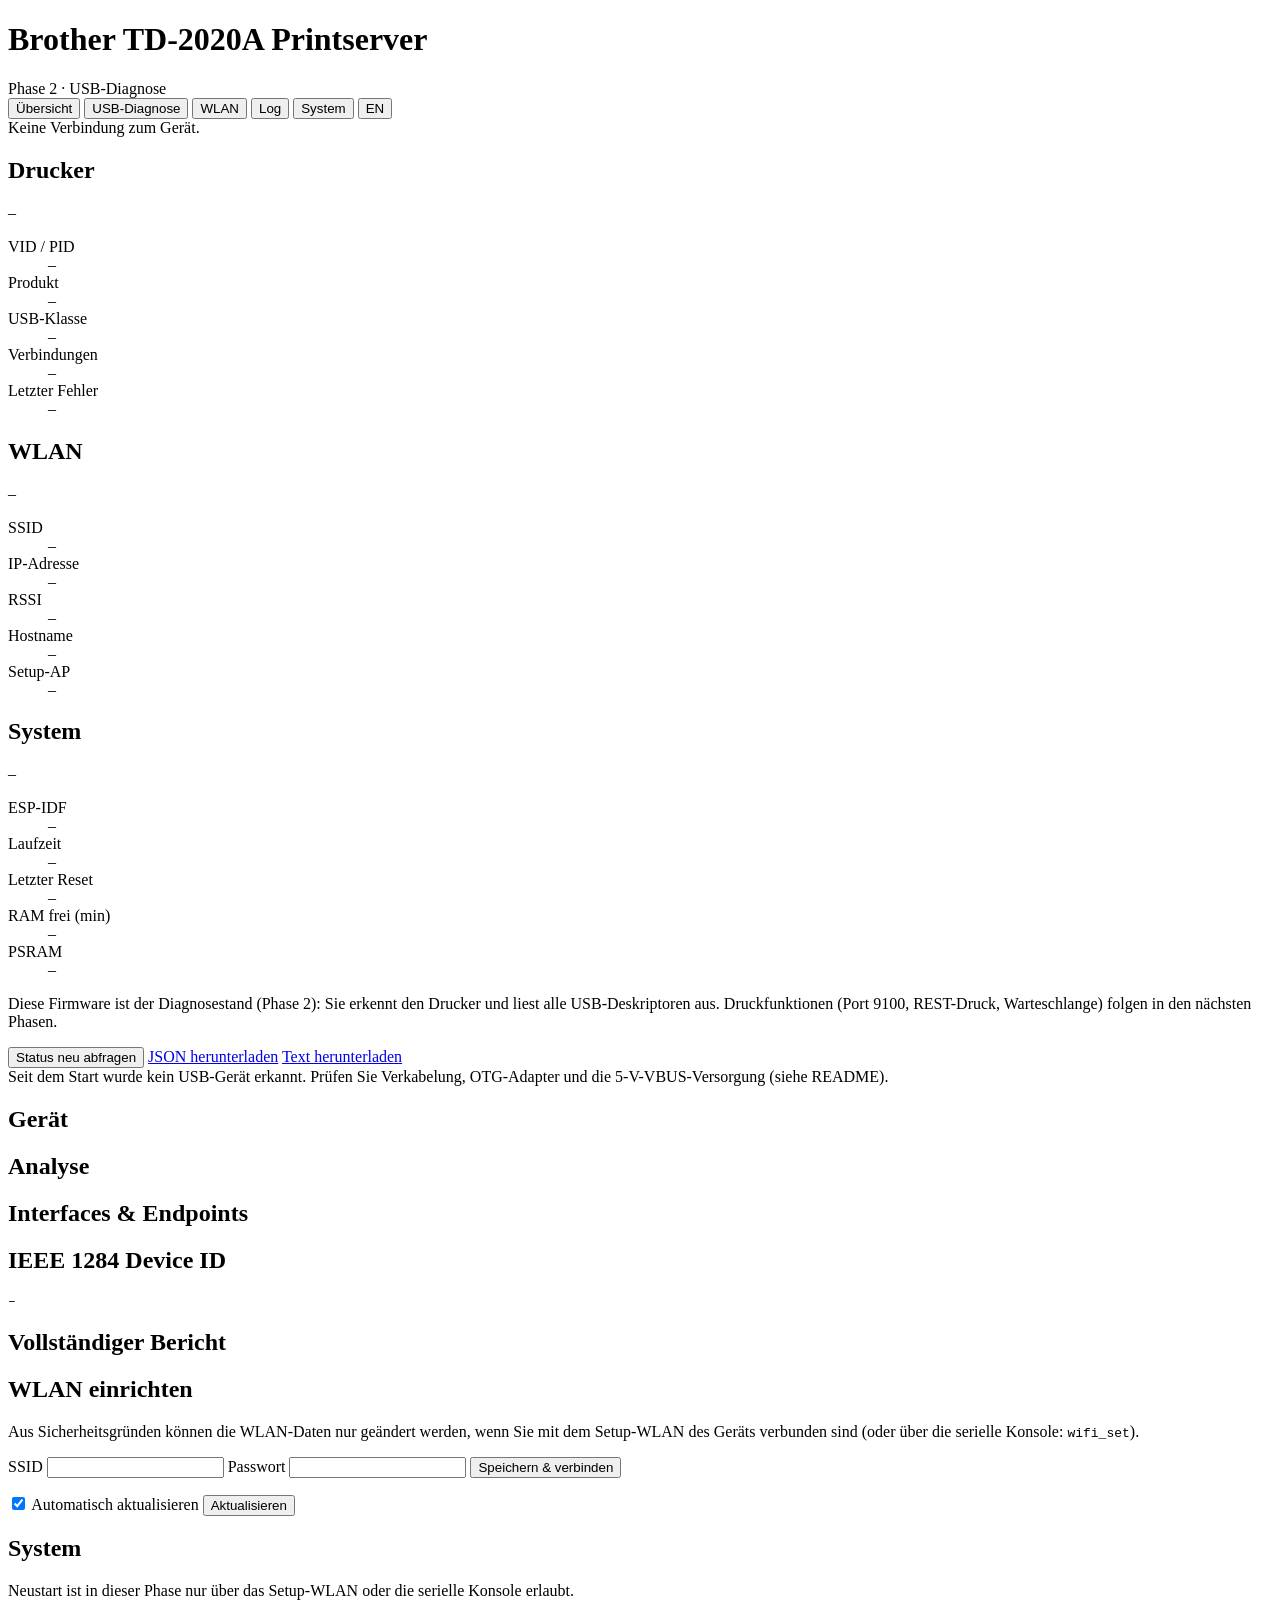
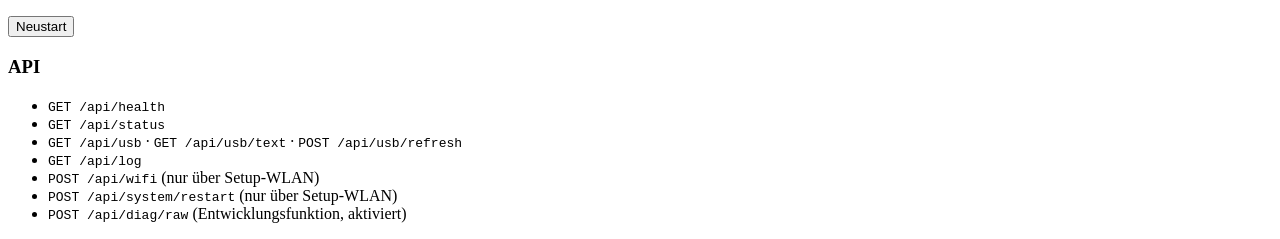
==== web/index.html @ b8707084 "Phase 1+2: USB diagnostic firmware for Brother TD-2020A on ESP32-S3 ESP-IDF project (v5.5.x, also bu" ====
<!doctype html>
<html lang="de">
<head>
<meta charset="utf-8">
<meta name="viewport" content="width=device-width, initial-scale=1">
<title>Brother Print Server – Diagnose</title>
<link rel="stylesheet" href="/style.css">
</head>
<body>
<header>
  <div class="brand">
    <h1 data-i18n="title">Brother TD-2020A Printserver</h1>
    <span class="badge" data-i18n="phase">Phase 2 · USB-Diagnose</span>
  </div>
  <nav>
    <button class="tab active" data-tab="dash" data-i18n="tab_dash">Übersicht</button>
    <button class="tab" data-tab="usb" data-i18n="tab_usb">USB-Diagnose</button>
    <button class="tab" data-tab="wifi" data-i18n="tab_wifi">WLAN</button>
    <button class="tab" data-tab="log" data-i18n="tab_log">Log</button>
    <button class="tab" data-tab="sys" data-i18n="tab_sys">System</button>
    <button id="lang" class="lang" title="Sprache / Language">EN</button>
  </nav>
</header>

<main>
  <div id="conn-err" class="alert hidden" data-i18n="conn_err">Keine Verbindung zum Gerät.</div>

  <!-- Dashboard -->
  <section id="tab-dash" class="panel">
    <div class="grid">
      <div class="card">
        <h2 data-i18n="printer">Drucker</h2>
        <div class="big" id="d-printer">–</div>
        <dl>
          <dt>VID / PID</dt><dd id="d-vidpid">–</dd>
          <dt data-i18n="product">Produkt</dt><dd id="d-product">–</dd>
          <dt data-i18n="usb_class">USB-Klasse</dt><dd id="d-class">–</dd>
          <dt data-i18n="connects">Verbindungen</dt><dd id="d-connects">–</dd>
          <dt data-i18n="last_error">Letzter Fehler</dt><dd id="d-lasterr">–</dd>
        </dl>
      </div>
      <div class="card">
        <h2 data-i18n="wifi">WLAN</h2>
        <div class="big" id="d-wifi">–</div>
        <dl>
          <dt>SSID</dt><dd id="d-ssid">–</dd>
          <dt data-i18n="ip">IP-Adresse</dt><dd id="d-ip">–</dd>
          <dt>RSSI</dt><dd id="d-rssi">–</dd>
          <dt data-i18n="hostname">Hostname</dt><dd id="d-host">–</dd>
          <dt data-i18n="setup_ap">Setup-AP</dt><dd id="d-ap">–</dd>
        </dl>
      </div>
      <div class="card">
        <h2 data-i18n="system">System</h2>
        <div class="big" id="d-version">–</div>
        <dl>
          <dt>ESP-IDF</dt><dd id="d-idf">–</dd>
          <dt data-i18n="uptime">Laufzeit</dt><dd id="d-uptime">–</dd>
          <dt data-i18n="reset">Letzter Reset</dt><dd id="d-reset">–</dd>
          <dt data-i18n="ram">RAM frei (min)</dt><dd id="d-ram">–</dd>
          <dt>PSRAM</dt><dd id="d-psram">–</dd>
        </dl>
      </div>
    </div>
    <p class="hint" data-i18n="phase_hint">Diese Firmware ist der Diagnosestand (Phase 2): Sie erkennt den Drucker und liest
      alle USB-Deskriptoren aus. Druckfunktionen (Port 9100, REST-Druck, Warteschlange) folgen in den nächsten Phasen.</p>
  </section>

  <!-- USB -->
  <section id="tab-usb" class="panel hidden">
    <div class="toolbar">
      <button id="usb-refresh" data-i18n="usb_refresh">Status neu abfragen</button>
      <a class="button secondary" href="/api/usb" download="usb-report.json" data-i18n="dl_json">JSON herunterladen</a>
      <a class="button secondary" href="/api/usb/text" download="usb-report.txt" data-i18n="dl_text">Text herunterladen</a>
    </div>
    <div id="usb-none" class="alert hidden" data-i18n="usb_none">Seit dem Start wurde kein USB-Gerät erkannt.
      Prüfen Sie Verkabelung, OTG-Adapter und die 5-V-VBUS-Versorgung (siehe README).</div>
    <div id="usb-content" class="hidden">
      <div class="grid">
        <div class="card">
          <h2 data-i18n="device">Gerät</h2>
          <dl id="usb-device"></dl>
        </div>
        <div class="card">
          <h2 data-i18n="analysis">Analyse</h2>
          <dl id="usb-analysis"></dl>
        </div>
      </div>
      <div class="card">
        <h2 data-i18n="interfaces">Interfaces &amp; Endpoints</h2>
        <div id="usb-ifs"></div>
      </div>
      <div class="card">
        <h2>IEEE 1284 Device ID</h2>
        <pre id="usb-devid">–</pre>
        <dl id="usb-devid-fields"></dl>
      </div>
      <div class="card">
        <h2 data-i18n="full_report">Vollständiger Bericht</h2>
        <pre id="usb-text"></pre>
      </div>
    </div>
  </section>

  <!-- Wi-Fi -->
  <section id="tab-wifi" class="panel hidden">
    <div class="card narrow">
      <h2 data-i18n="wifi_setup">WLAN einrichten</h2>
      <p id="wifi-locked" class="alert hidden" data-i18n="wifi_locked">Aus Sicherheitsgründen können die WLAN-Daten nur geändert
        werden, wenn Sie mit dem Setup-WLAN des Geräts verbunden sind (oder über die serielle Konsole: <code>wifi_set</code>).</p>
      <form id="wifi-form">
        <label>SSID <input name="ssid" maxlength="32" required autocomplete="off"></label>
        <label><span data-i18n="password">Passwort</span>
          <input name="password" type="password" maxlength="64" autocomplete="new-password"></label>
        <button type="submit" data-i18n="save_connect">Speichern &amp; verbinden</button>
      </form>
      <p id="wifi-msg" class="hint"></p>
    </div>
  </section>

  <!-- Log -->
  <section id="tab-log" class="panel hidden">
    <div class="toolbar">
      <label class="inline"><input type="checkbox" id="log-auto" checked> <span data-i18n="auto_refresh">Automatisch aktualisieren</span></label>
      <button id="log-refresh" class="secondary" data-i18n="refresh">Aktualisieren</button>
    </div>
    <pre id="log" class="log"></pre>
  </section>

  <!-- System -->
  <section id="tab-sys" class="panel hidden">
    <div class="card narrow">
      <h2 data-i18n="system">System</h2>
      <p class="hint" data-i18n="restart_hint">Neustart ist in dieser Phase nur über das Setup-WLAN oder die serielle Konsole erlaubt.</p>
      <button id="restart" class="danger" data-i18n="restart">Neustart</button>
      <p id="sys-msg" class="hint"></p>
      <h3>API</h3>
      <ul class="api">
        <li><code>GET /api/health</code></li>
        <li><code>GET /api/status</code></li>
        <li><code>GET /api/usb</code> · <code>GET /api/usb/text</code> · <code>POST /api/usb/refresh</code></li>
        <li><code>GET /api/log</code></li>
        <li><code>POST /api/wifi</code> <span data-i18n="ap_only">(nur über Setup-WLAN)</span></li>
        <li><code>POST /api/system/restart</code> <span data-i18n="ap_only">(nur über Setup-WLAN)</span></li>
        <li id="api-raw" class="hidden"><code>POST /api/diag/raw</code> <span data-i18n="raw_hint">(Entwicklungsfunktion, aktiviert)</span></li>
      </ul>
    </div>
  </section>
</main>
<footer><span id="f-version"></span></footer>
<script src="/app.js"></script>
</body>
</html>
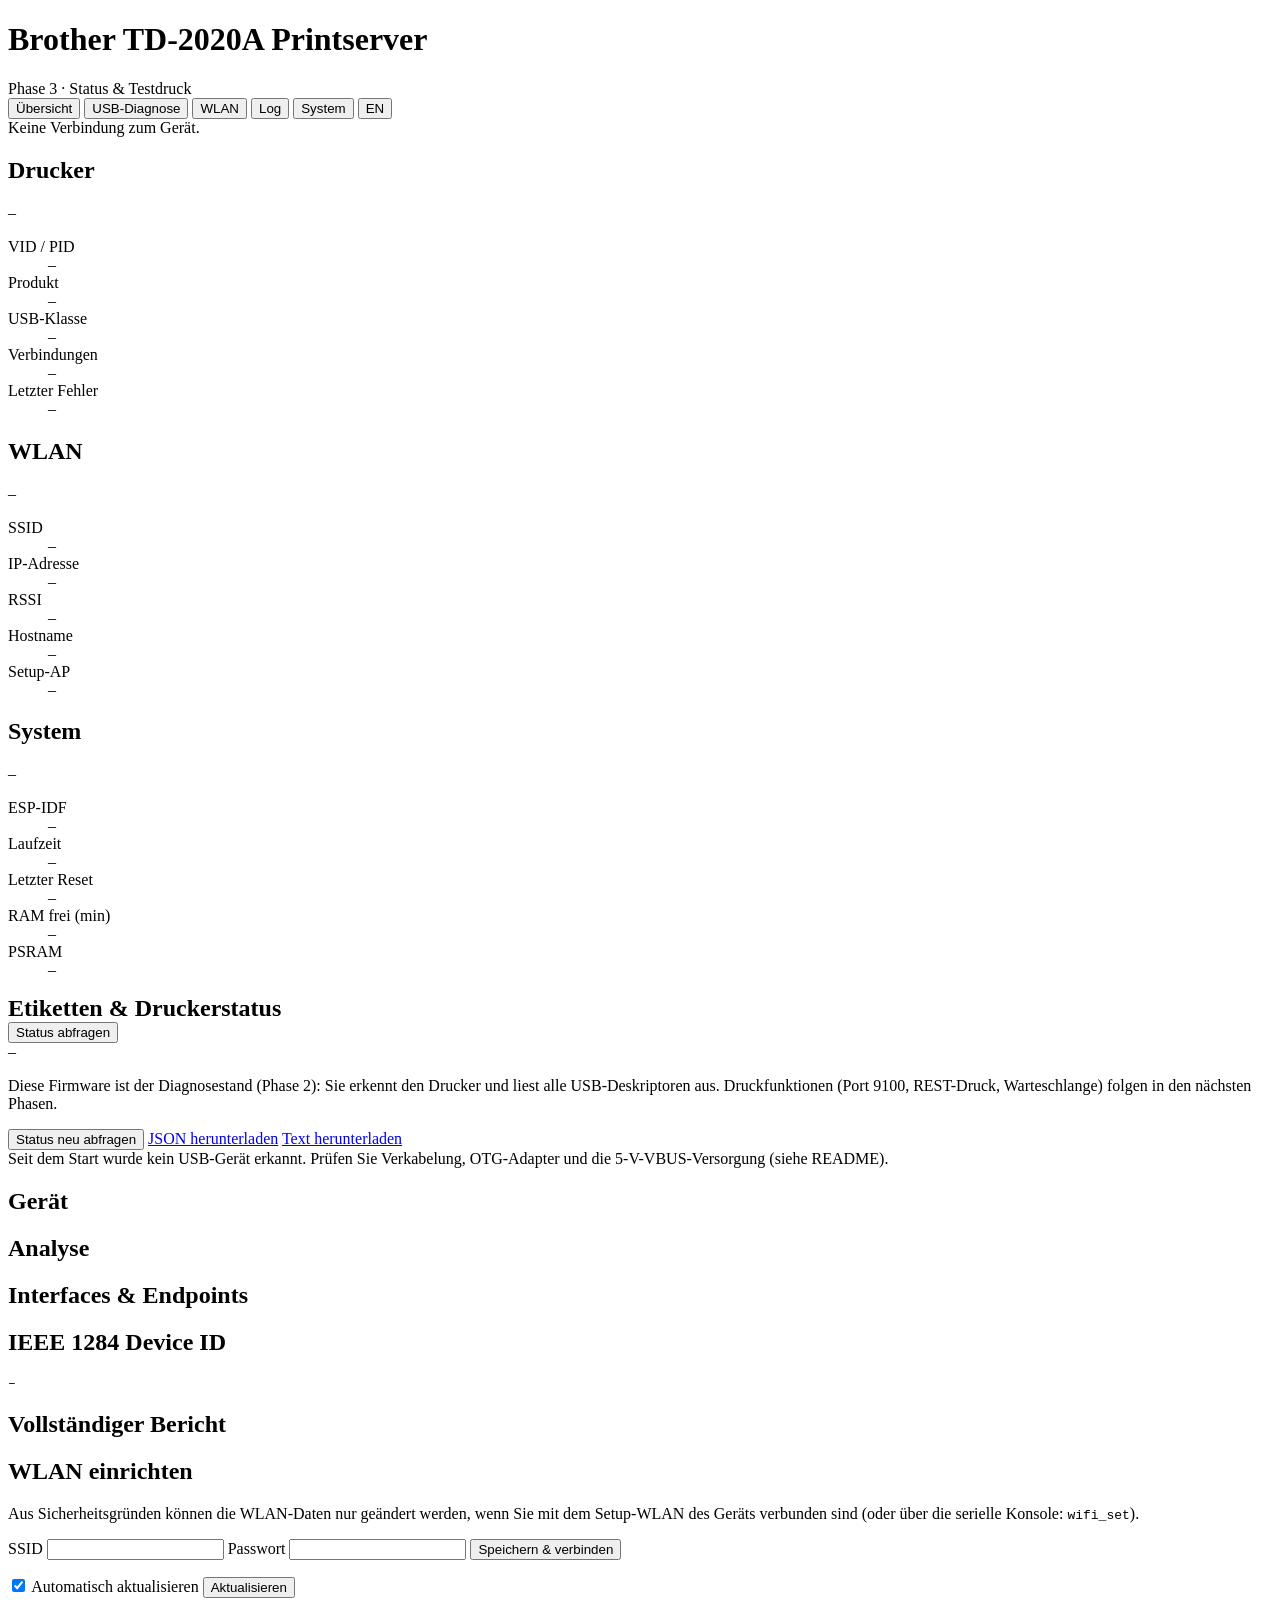
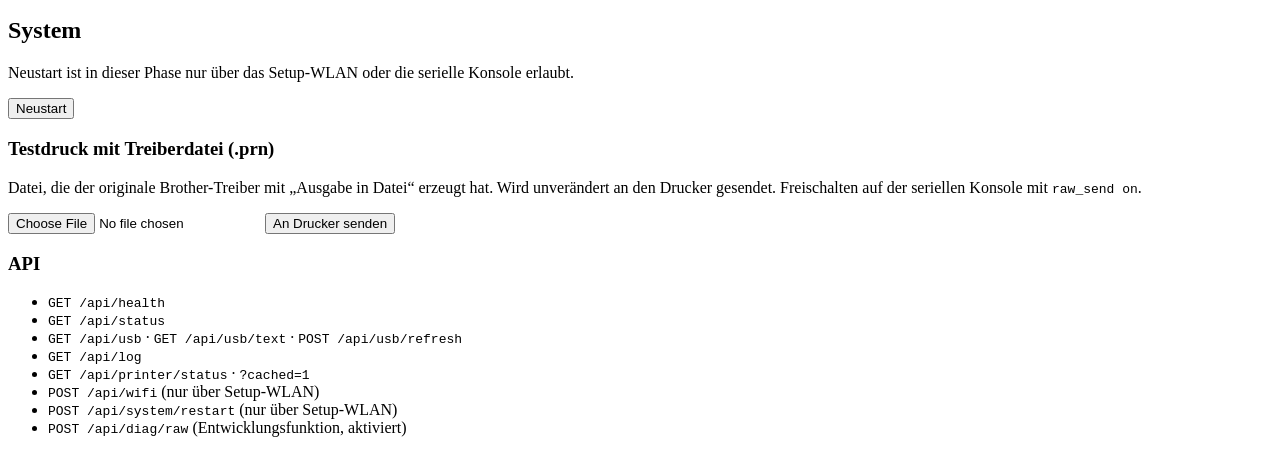
==== commit ef6d553e: "Phase 3: Brother status request, driver-file test print, safe USB recovery - brother_protocol compon" ====
--- a/web/index.html
+++ b/web/index.html
@@ -10,7 +10,7 @@
 <header>
   <div class="brand">
     <h1 data-i18n="title">Brother TD-2020A Printserver</h1>
-    <span class="badge" data-i18n="phase">Phase 2 · USB-Diagnose</span>
+    <span class="badge" data-i18n="phase">Phase 3 · Status &amp; Testdruck</span>
   </div>
   <nav>
     <button class="tab active" data-tab="dash" data-i18n="tab_dash">Übersicht</button>
@@ -61,6 +61,14 @@
           <dt>PSRAM</dt><dd id="d-psram">–</dd>
         </dl>
       </div>
+    </div>
+    <div class="card">
+      <div class="toolbar">
+        <h2 data-i18n="label_status" style="margin:0">Etiketten &amp; Druckerstatus</h2>
+        <button id="bq" class="secondary" data-i18n="query_status">Status abfragen</button>
+      </div>
+      <div class="big" id="b-state">–</div>
+      <dl id="b-details"></dl>
     </div>
     <p class="hint" data-i18n="phase_hint">Diese Firmware ist der Diagnosestand (Phase 2): Sie erkennt den Drucker und liest
       alle USB-Deskriptoren aus. Druckfunktionen (Port 9100, REST-Druck, Warteschlange) folgen in den nächsten Phasen.</p>
@@ -134,12 +142,24 @@
       <p class="hint" data-i18n="restart_hint">Neustart ist in dieser Phase nur über das Setup-WLAN oder die serielle Konsole erlaubt.</p>
       <button id="restart" class="danger" data-i18n="restart">Neustart</button>
       <p id="sys-msg" class="hint"></p>
+      <div id="raw-card" class="hidden">
+        <h3 data-i18n="raw_title">Testdruck mit Treiberdatei (.prn)</h3>
+        <p class="hint" data-i18n="raw_help">Datei, die der originale Brother-Treiber mit „Ausgabe in Datei“ erzeugt hat.
+          Wird unverändert an den Drucker gesendet. Freischalten auf der seriellen Konsole mit <code>raw_send on</code>.</p>
+        <p id="raw-state" class="hint"></p>
+        <form id="raw-form">
+          <input type="file" id="raw-file" required>
+          <button type="submit" data-i18n="raw_send">An Drucker senden</button>
+        </form>
+        <pre id="raw-result" class="hidden"></pre>
+      </div>
       <h3>API</h3>
       <ul class="api">
         <li><code>GET /api/health</code></li>
         <li><code>GET /api/status</code></li>
         <li><code>GET /api/usb</code> · <code>GET /api/usb/text</code> · <code>POST /api/usb/refresh</code></li>
         <li><code>GET /api/log</code></li>
+        <li><code>GET /api/printer/status</code> · <code>?cached=1</code></li>
         <li><code>POST /api/wifi</code> <span data-i18n="ap_only">(nur über Setup-WLAN)</span></li>
         <li><code>POST /api/system/restart</code> <span data-i18n="ap_only">(nur über Setup-WLAN)</span></li>
         <li id="api-raw" class="hidden"><code>POST /api/diag/raw</code> <span data-i18n="raw_hint">(Entwicklungsfunktion, aktiviert)</span></li>
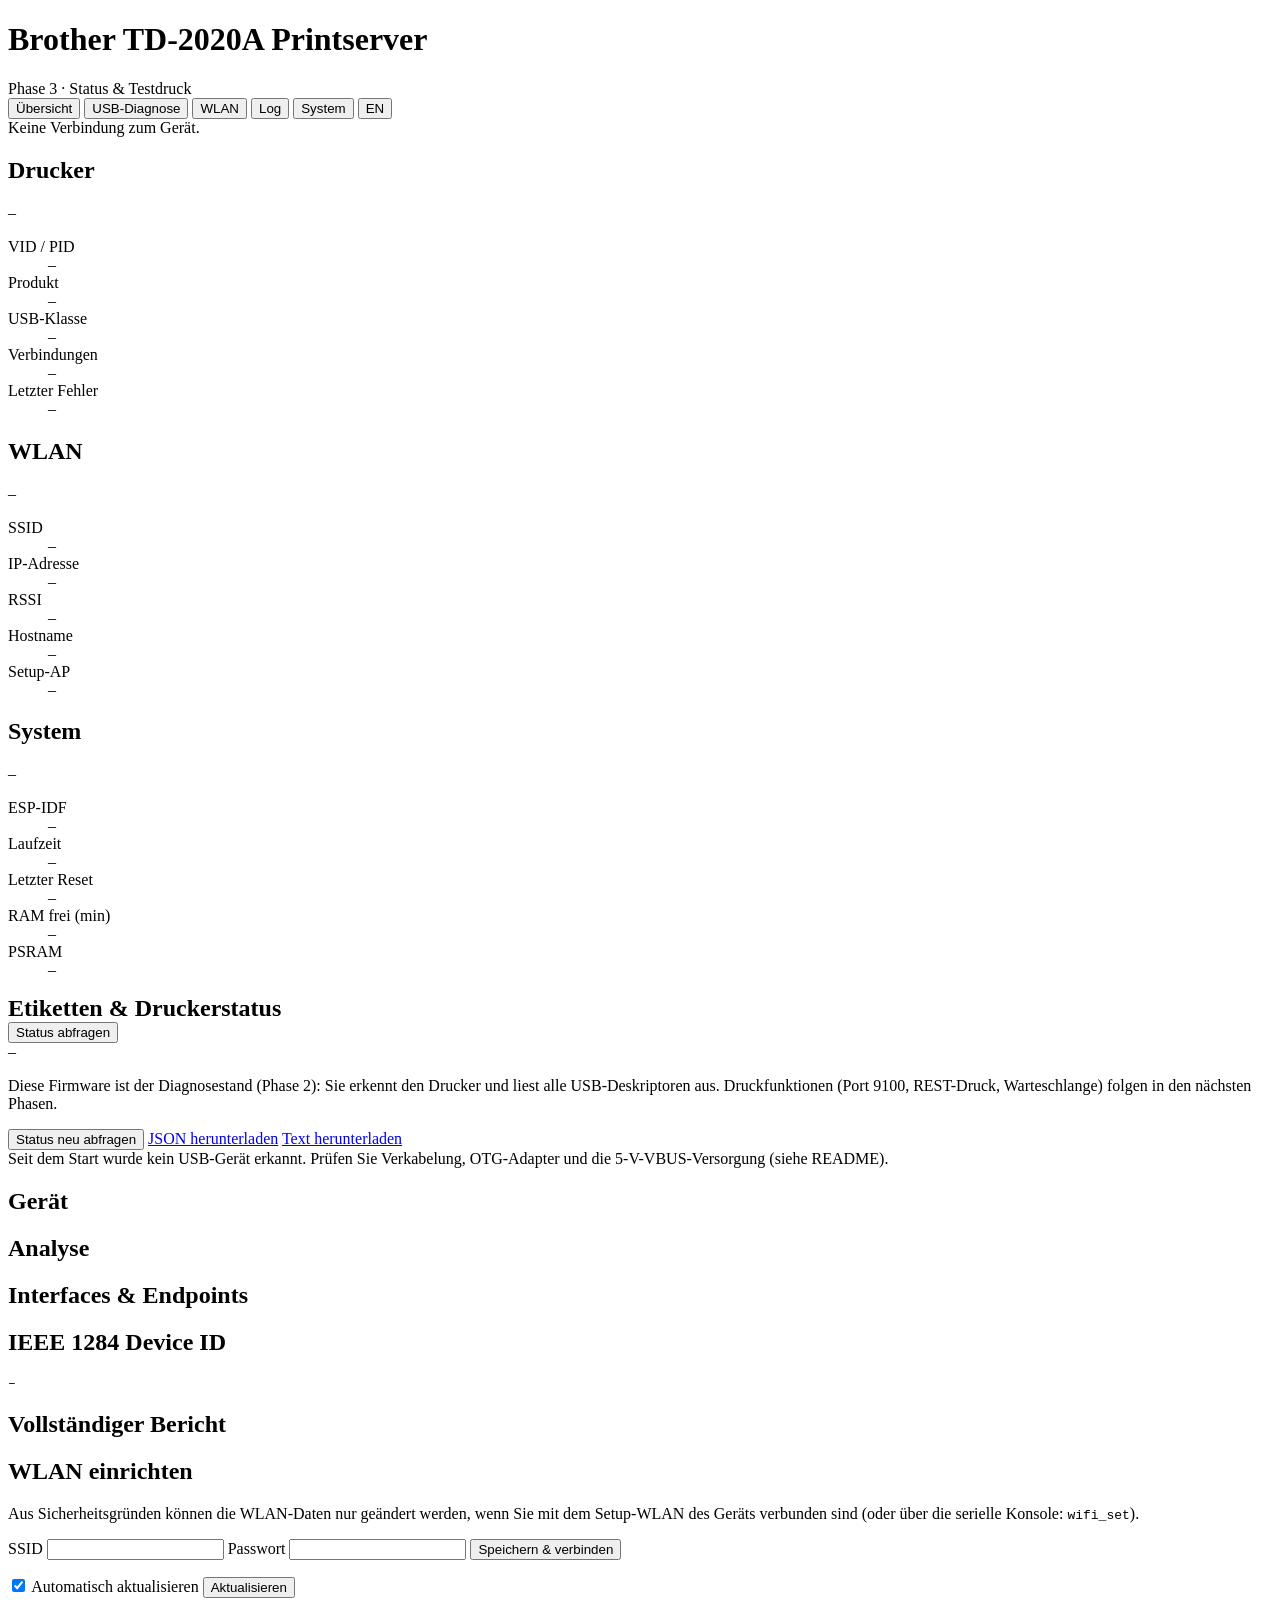
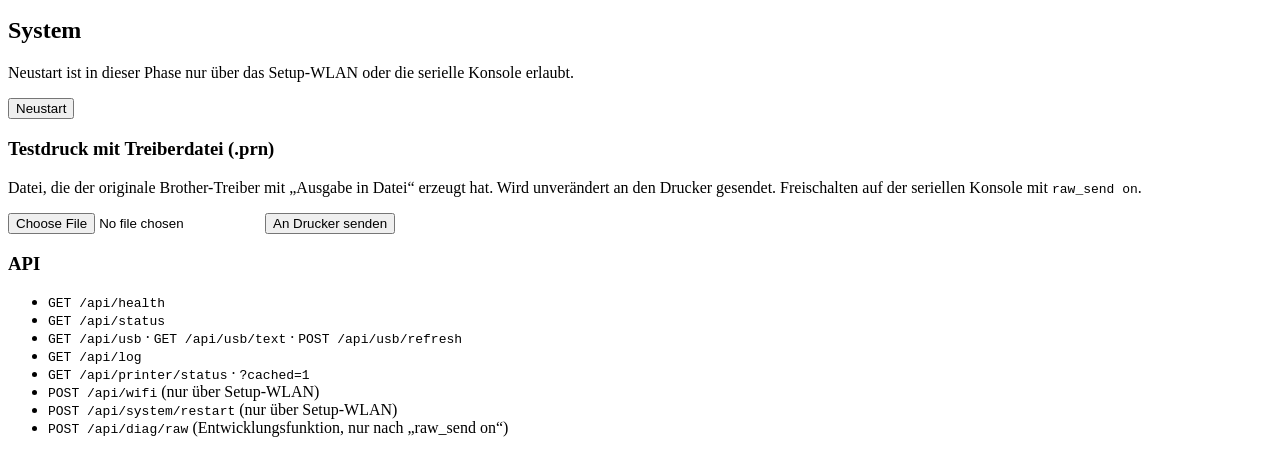
==== commit 16bc87fc: "web: API list no longer claims raw send is enabled while it is locked Co-Authored-By: Claude Opus 5." ====
--- a/web/index.html
+++ b/web/index.html
@@ -162,7 +162,7 @@
         <li><code>GET /api/printer/status</code> · <code>?cached=1</code></li>
         <li><code>POST /api/wifi</code> <span data-i18n="ap_only">(nur über Setup-WLAN)</span></li>
         <li><code>POST /api/system/restart</code> <span data-i18n="ap_only">(nur über Setup-WLAN)</span></li>
-        <li id="api-raw" class="hidden"><code>POST /api/diag/raw</code> <span data-i18n="raw_hint">(Entwicklungsfunktion, aktiviert)</span></li>
+        <li id="api-raw" class="hidden"><code>POST /api/diag/raw</code> <span data-i18n="raw_hint">(Entwicklungsfunktion, nur nach „raw_send on“)</span></li>
       </ul>
     </div>
   </section>
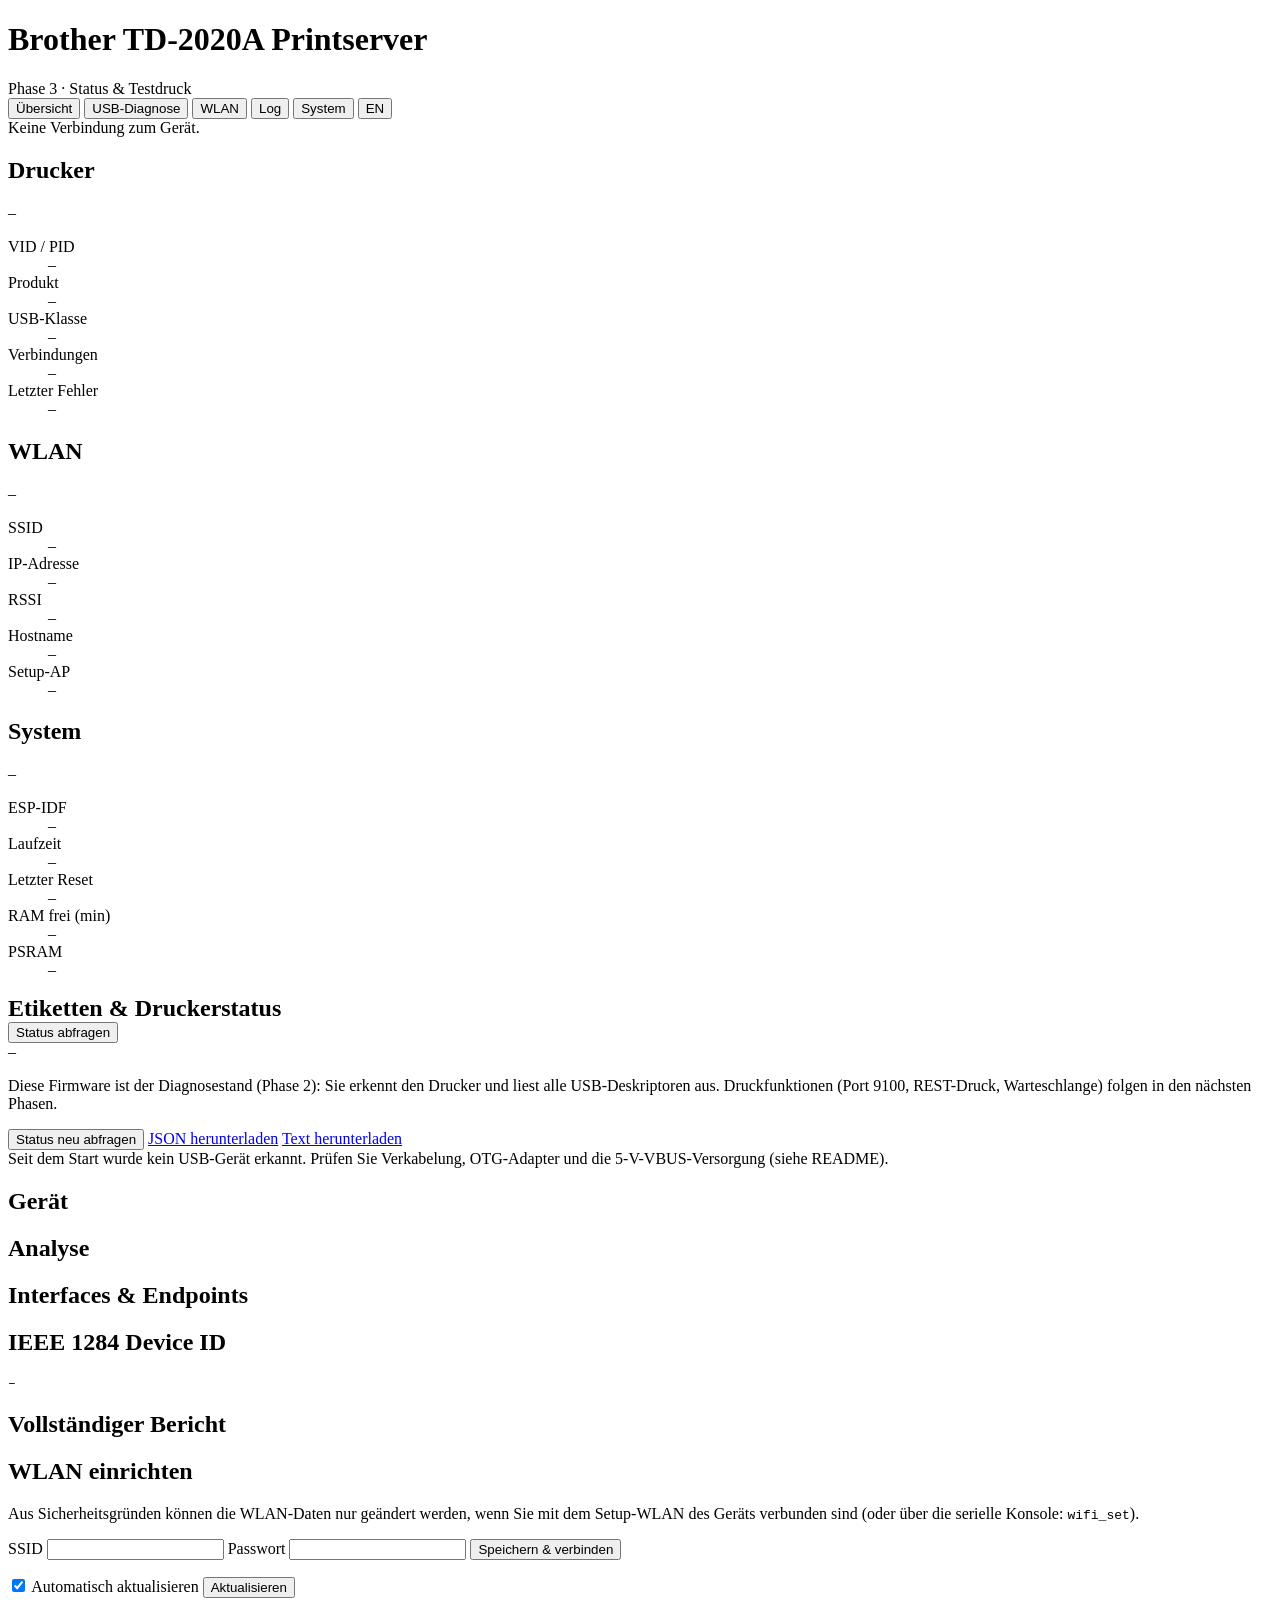
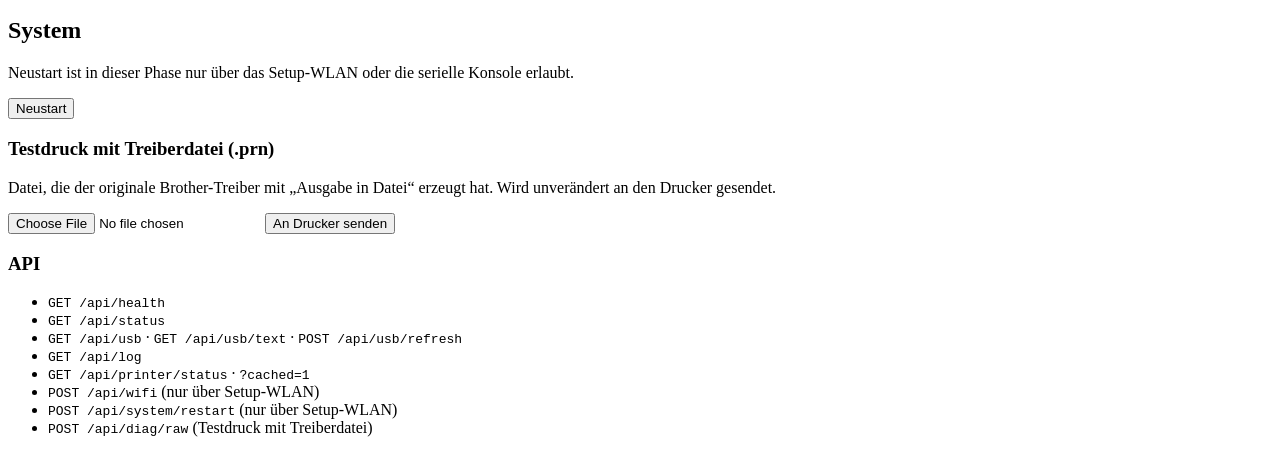
==== commit 38d4fbce: "Test print upload available without serial console (v0.3.1-dev) Requiring 'raw_send on' on the seria" ====
--- a/web/index.html
+++ b/web/index.html
@@ -145,7 +145,7 @@
       <div id="raw-card" class="hidden">
         <h3 data-i18n="raw_title">Testdruck mit Treiberdatei (.prn)</h3>
         <p class="hint" data-i18n="raw_help">Datei, die der originale Brother-Treiber mit „Ausgabe in Datei“ erzeugt hat.
-          Wird unverändert an den Drucker gesendet. Freischalten auf der seriellen Konsole mit <code>raw_send on</code>.</p>
+          Wird unverändert an den Drucker gesendet.</p>
         <p id="raw-state" class="hint"></p>
         <form id="raw-form">
           <input type="file" id="raw-file" required>
@@ -162,7 +162,7 @@
         <li><code>GET /api/printer/status</code> · <code>?cached=1</code></li>
         <li><code>POST /api/wifi</code> <span data-i18n="ap_only">(nur über Setup-WLAN)</span></li>
         <li><code>POST /api/system/restart</code> <span data-i18n="ap_only">(nur über Setup-WLAN)</span></li>
-        <li id="api-raw" class="hidden"><code>POST /api/diag/raw</code> <span data-i18n="raw_hint">(Entwicklungsfunktion, nur nach „raw_send on“)</span></li>
+        <li id="api-raw" class="hidden"><code>POST /api/diag/raw</code> <span data-i18n="raw_hint">(Testdruck mit Treiberdatei)</span></li>
       </ul>
     </div>
   </section>
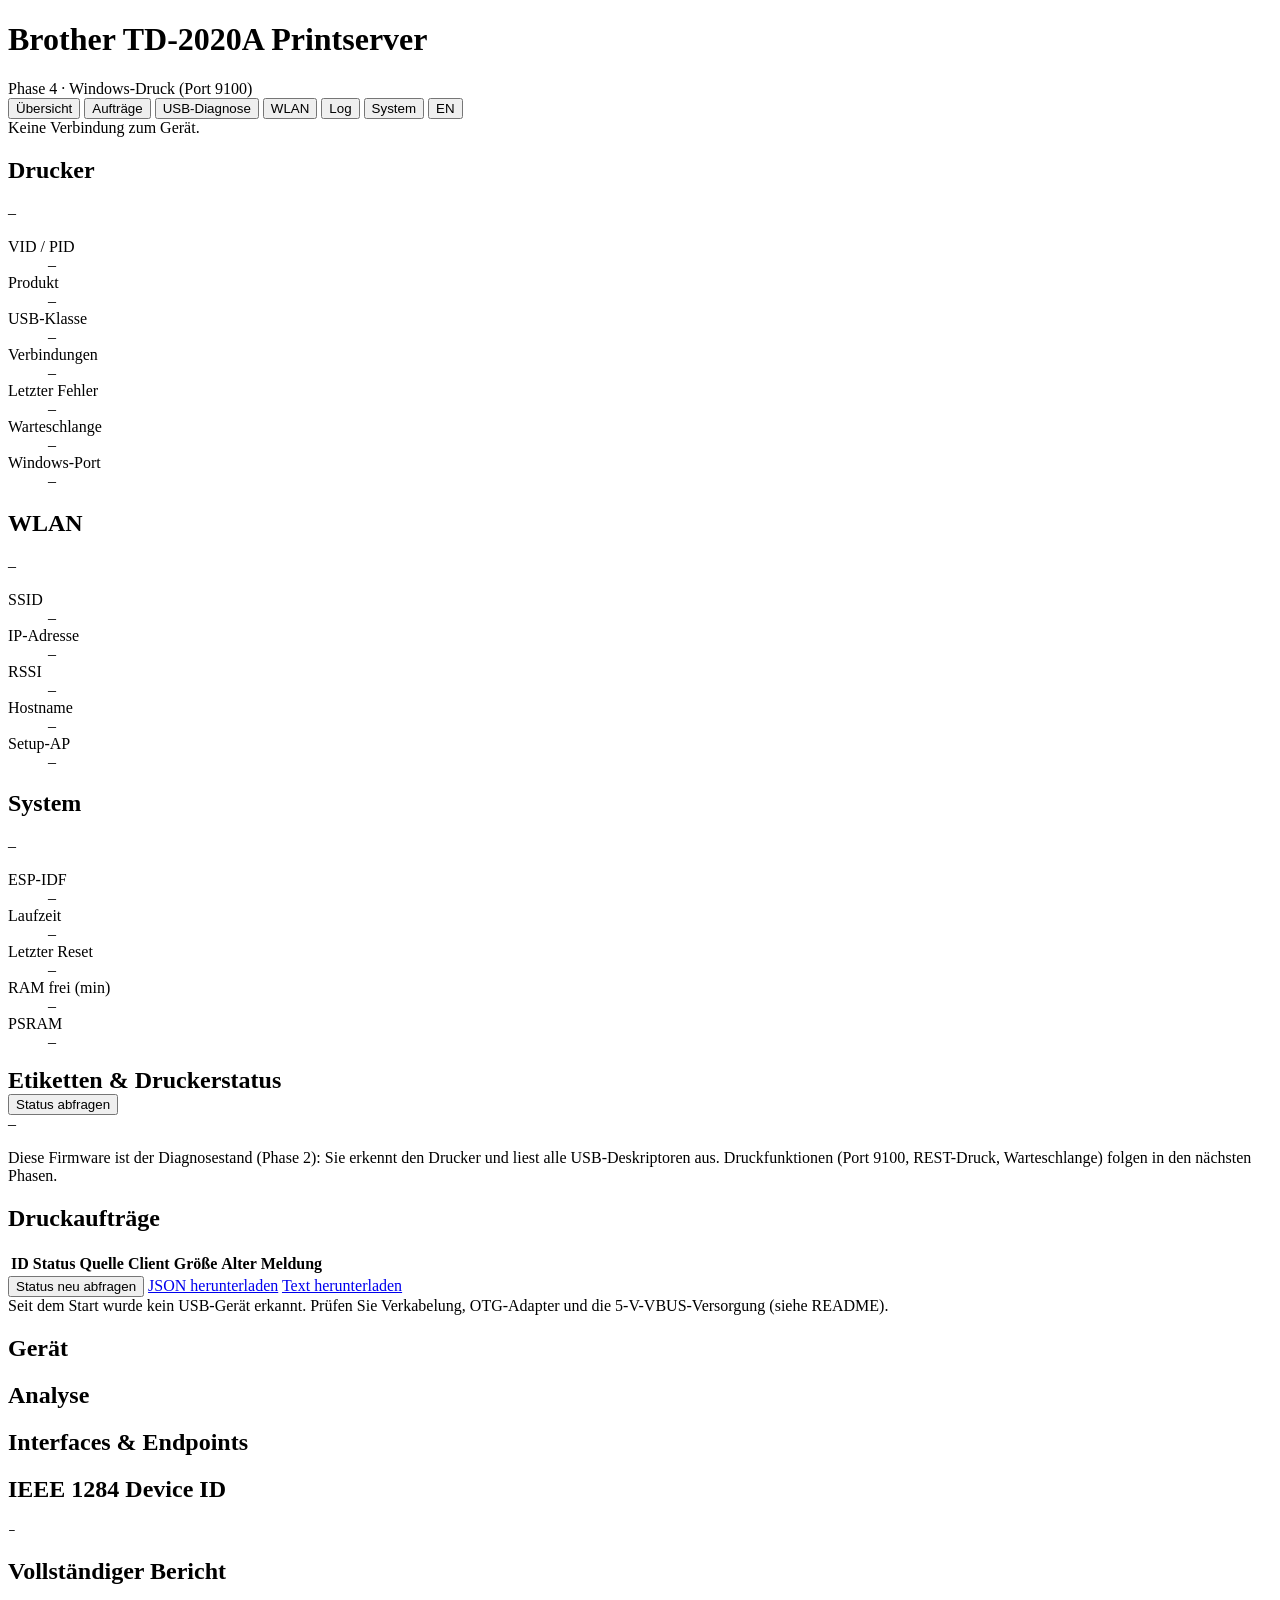
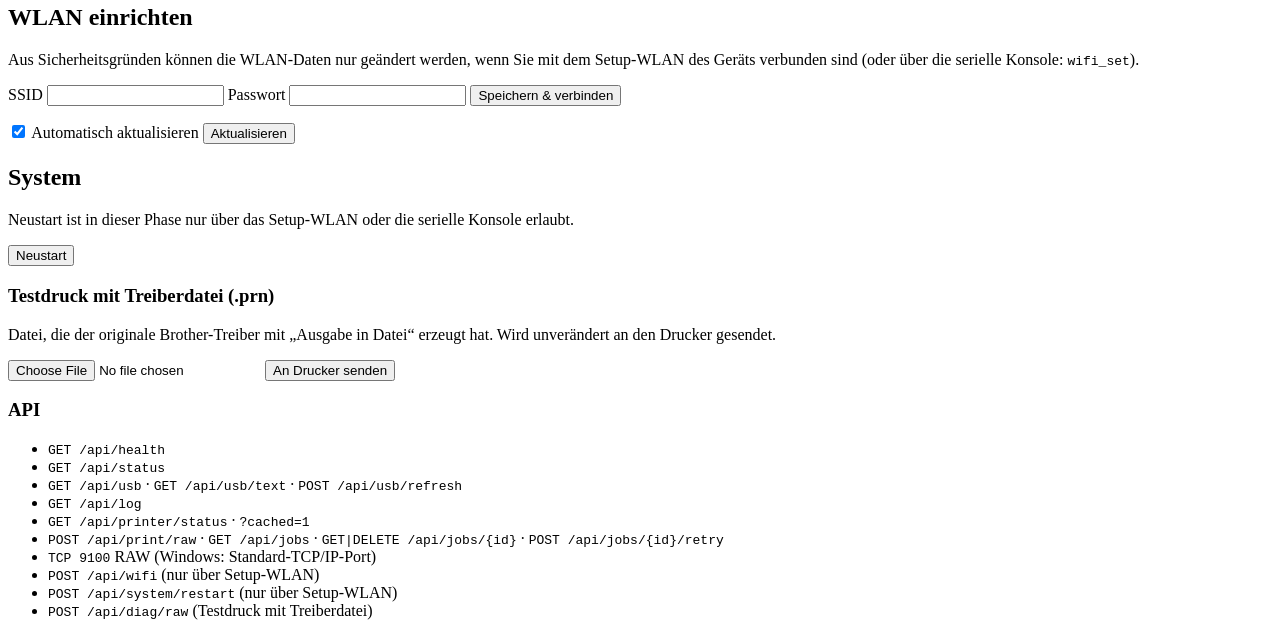
==== commit c43be20f: "Phase 4: RAW print server on port 9100 and central print queue (v0.4.0-dev) - raw_tcp_server: one jo" ====
--- a/web/index.html
+++ b/web/index.html
@@ -10,10 +10,11 @@
 <header>
   <div class="brand">
     <h1 data-i18n="title">Brother TD-2020A Printserver</h1>
-    <span class="badge" data-i18n="phase">Phase 3 · Status &amp; Testdruck</span>
+    <span class="badge" data-i18n="phase">Phase 4 · Windows-Druck (Port 9100)</span>
   </div>
   <nav>
     <button class="tab active" data-tab="dash" data-i18n="tab_dash">Übersicht</button>
+    <button class="tab" data-tab="jobs" data-i18n="tab_jobs">Aufträge</button>
     <button class="tab" data-tab="usb" data-i18n="tab_usb">USB-Diagnose</button>
     <button class="tab" data-tab="wifi" data-i18n="tab_wifi">WLAN</button>
     <button class="tab" data-tab="log" data-i18n="tab_log">Log</button>
@@ -37,6 +38,8 @@
           <dt data-i18n="usb_class">USB-Klasse</dt><dd id="d-class">–</dd>
           <dt data-i18n="connects">Verbindungen</dt><dd id="d-connects">–</dd>
           <dt data-i18n="last_error">Letzter Fehler</dt><dd id="d-lasterr">–</dd>
+          <dt data-i18n="queue">Warteschlange</dt><dd id="d-queue">–</dd>
+          <dt data-i18n="windows_port">Windows-Port</dt><dd id="d-rawport">–</dd>
         </dl>
       </div>
       <div class="card">
@@ -72,6 +75,22 @@
     </div>
     <p class="hint" data-i18n="phase_hint">Diese Firmware ist der Diagnosestand (Phase 2): Sie erkennt den Drucker und liest
       alle USB-Deskriptoren aus. Druckfunktionen (Port 9100, REST-Druck, Warteschlange) folgen in den nächsten Phasen.</p>
+  </section>
+
+  <!-- Jobs -->
+  <section id="tab-jobs" class="panel hidden">
+    <div class="card">
+      <h2 data-i18n="jobs_title">Druckaufträge</h2>
+      <p class="hint" id="jobs-stats"></p>
+      <div style="overflow-x:auto">
+        <table>
+          <thead><tr><th>ID</th><th data-i18n="j_state">Status</th><th data-i18n="j_source">Quelle</th>
+            <th>Client</th><th data-i18n="j_size">Größe</th><th data-i18n="j_age">Alter</th>
+            <th data-i18n="j_msg">Meldung</th><th></th></tr></thead>
+          <tbody id="jobs-body"></tbody>
+        </table>
+      </div>
+    </div>
   </section>
 
   <!-- USB -->
@@ -160,6 +179,8 @@
         <li><code>GET /api/usb</code> · <code>GET /api/usb/text</code> · <code>POST /api/usb/refresh</code></li>
         <li><code>GET /api/log</code></li>
         <li><code>GET /api/printer/status</code> · <code>?cached=1</code></li>
+        <li><code>POST /api/print/raw</code> · <code>GET /api/jobs</code> · <code>GET|DELETE /api/jobs/{id}</code> · <code>POST /api/jobs/{id}/retry</code></li>
+        <li><code>TCP 9100</code> RAW (Windows: Standard-TCP/IP-Port)</li>
         <li><code>POST /api/wifi</code> <span data-i18n="ap_only">(nur über Setup-WLAN)</span></li>
         <li><code>POST /api/system/restart</code> <span data-i18n="ap_only">(nur über Setup-WLAN)</span></li>
         <li id="api-raw" class="hidden"><code>POST /api/diag/raw</code> <span data-i18n="raw_hint">(Testdruck mit Treiberdatei)</span></li>
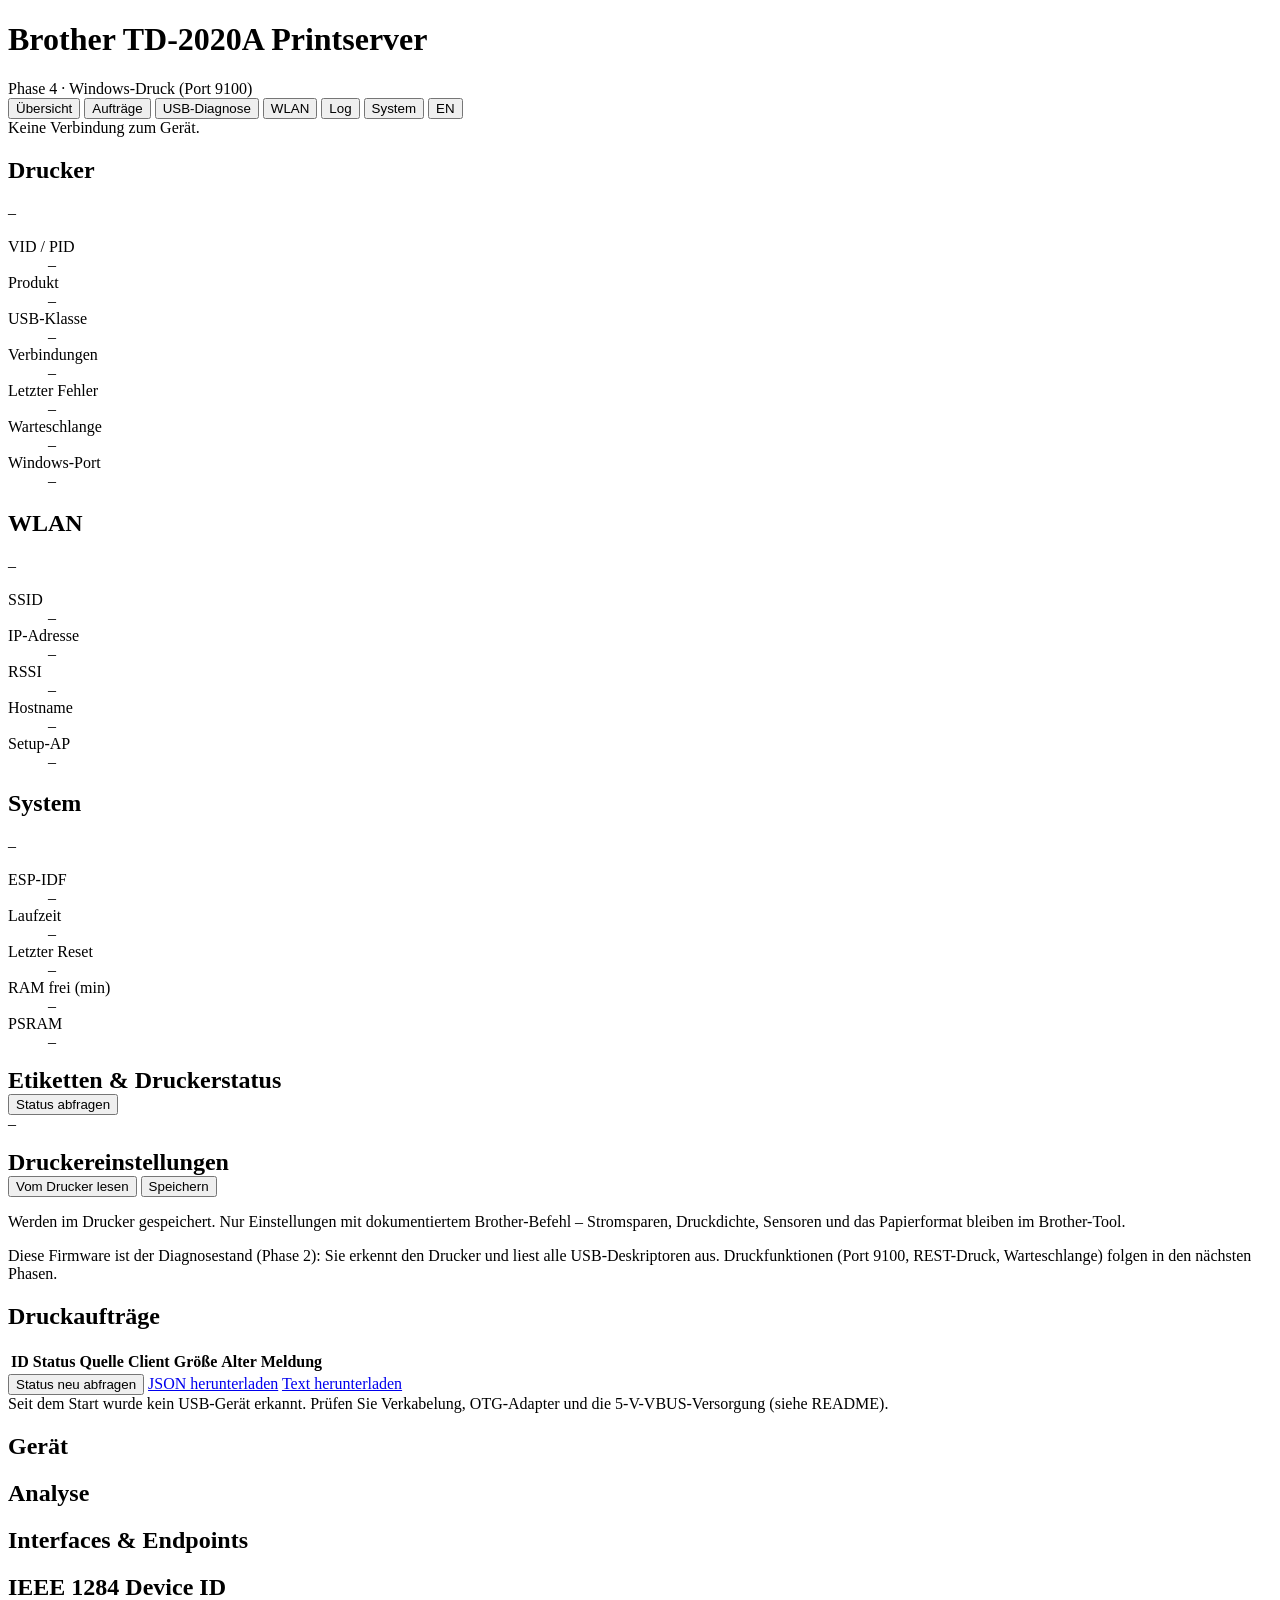
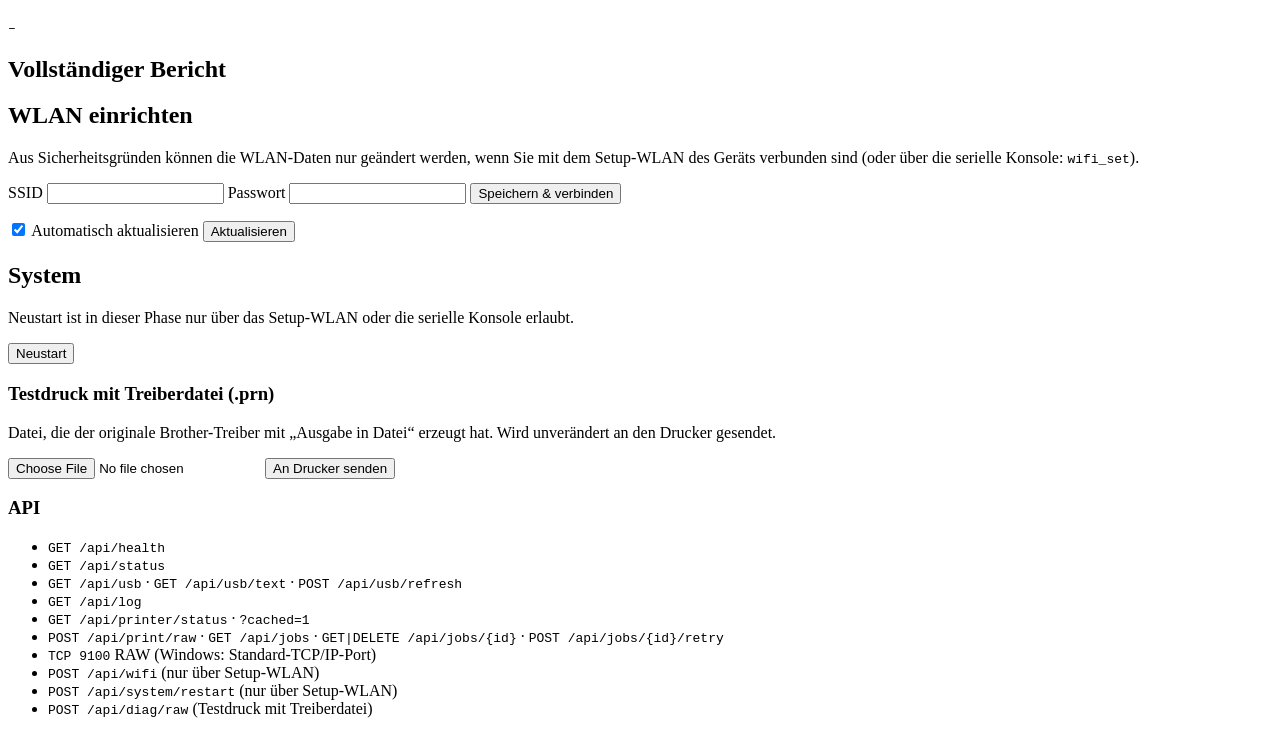
==== commit 144f4a7d: "Printer settings over the web: documented Brother static commands (v0.4.2-dev) The TD-2020A keeps it" ====
--- a/web/index.html
+++ b/web/index.html
@@ -73,6 +73,17 @@
       <div class="big" id="b-state">–</div>
       <dl id="b-details"></dl>
     </div>
+    <div class="card">
+      <div class="toolbar">
+        <h2 data-i18n="ps_title" style="margin:0">Druckereinstellungen</h2>
+        <button id="ps-read" class="secondary" data-i18n="ps_read">Vom Drucker lesen</button>
+        <button id="ps-save" data-i18n="ps_save">Speichern</button>
+      </div>
+      <p class="hint" data-i18n="ps_hint">Werden im Drucker gespeichert. Nur Einstellungen mit dokumentiertem
+        Brother-Befehl – Stromsparen, Druckdichte, Sensoren und das Papierformat bleiben im Brother-Tool.</p>
+      <dl id="ps-list"></dl>
+      <p class="hint" id="ps-msg"></p>
+    </div>
     <p class="hint" data-i18n="phase_hint">Diese Firmware ist der Diagnosestand (Phase 2): Sie erkennt den Drucker und liest
       alle USB-Deskriptoren aus. Druckfunktionen (Port 9100, REST-Druck, Warteschlange) folgen in den nächsten Phasen.</p>
   </section>
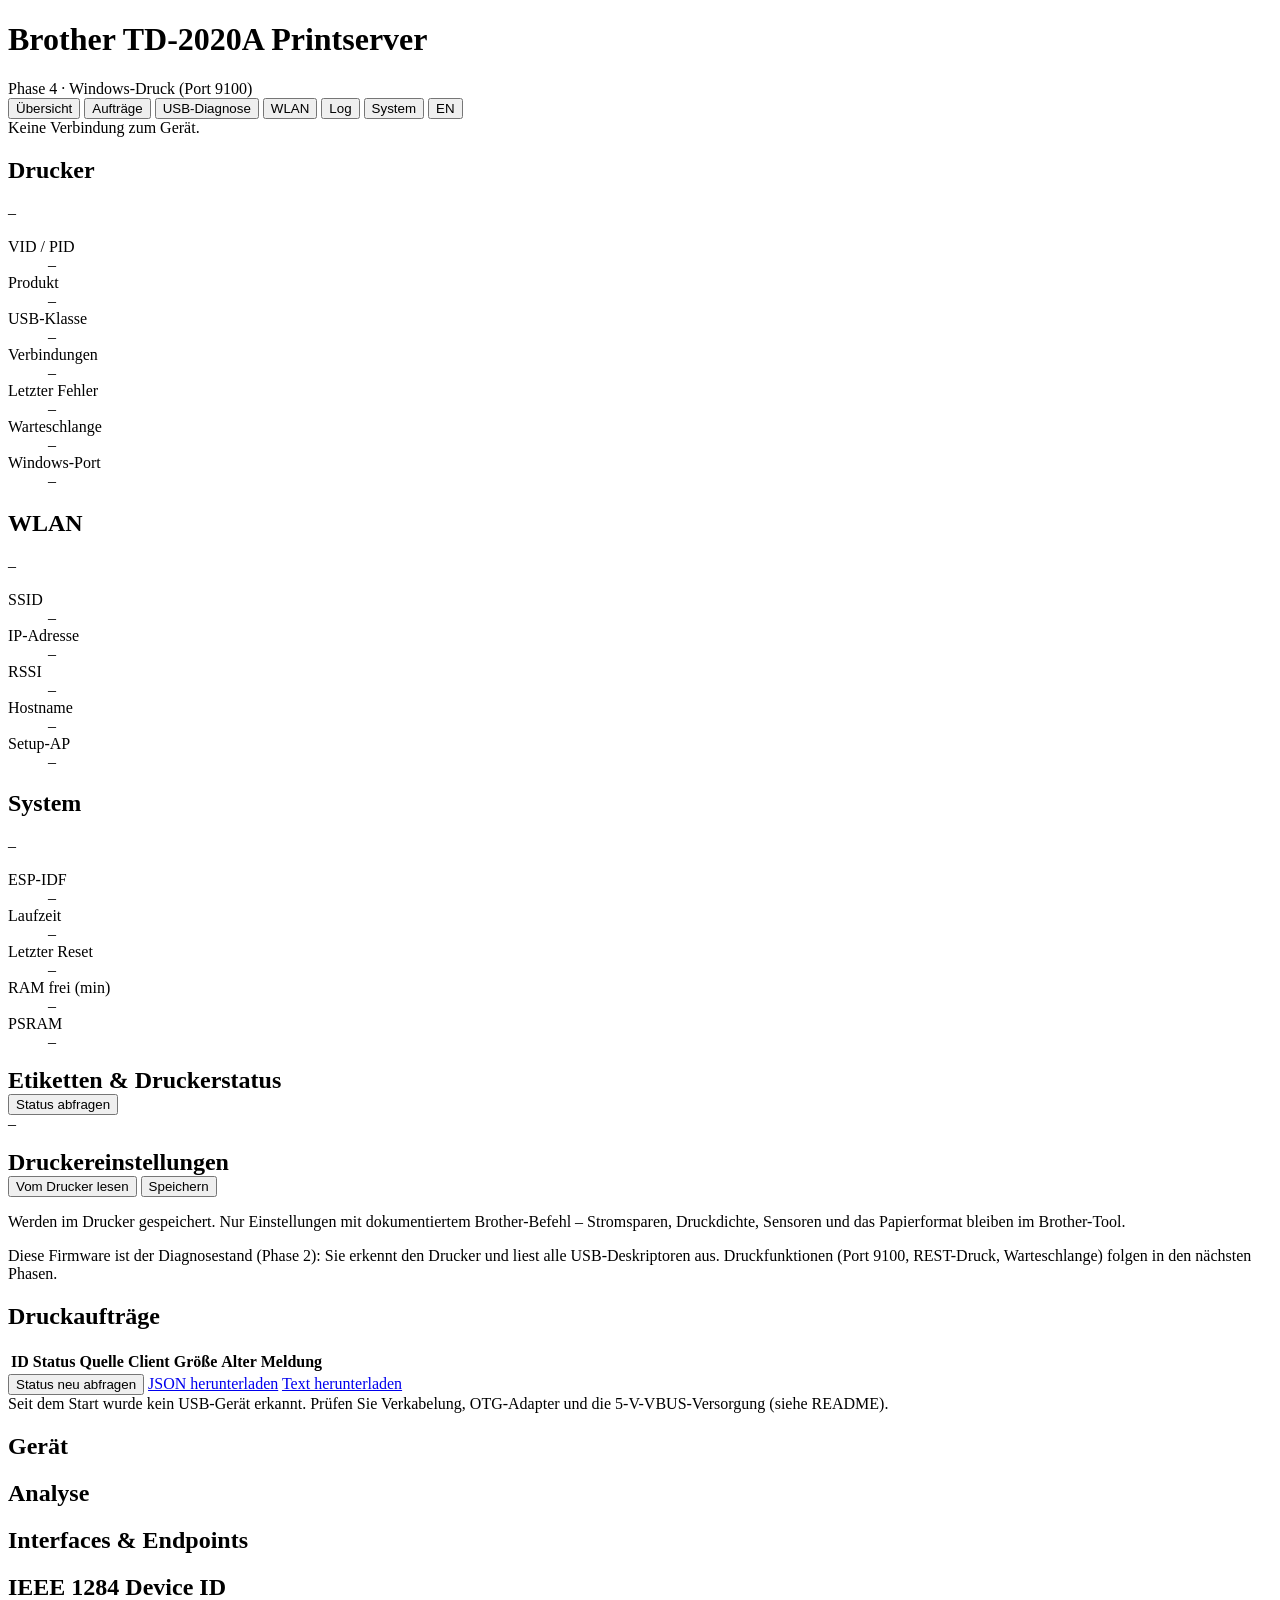
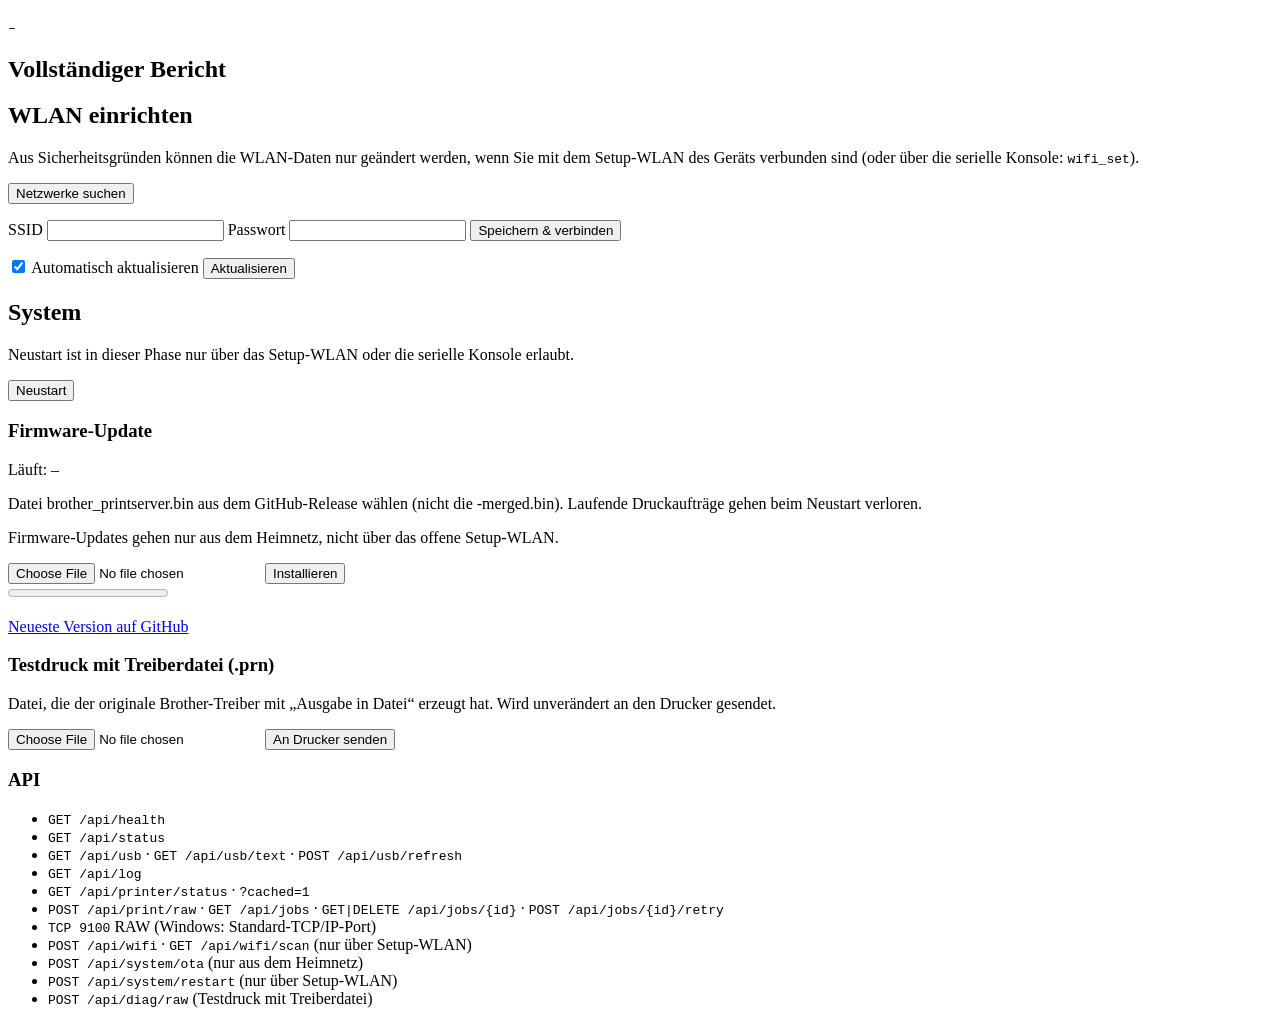
==== commit 627d62e0: "Open setup Wi-Fi with captive portal, network scan, firmware update over the web (v0.5.0-dev) Setup " ====
--- a/web/index.html
+++ b/web/index.html
@@ -146,8 +146,12 @@
       <h2 data-i18n="wifi_setup">WLAN einrichten</h2>
       <p id="wifi-locked" class="alert hidden" data-i18n="wifi_locked">Aus Sicherheitsgründen können die WLAN-Daten nur geändert
         werden, wenn Sie mit dem Setup-WLAN des Geräts verbunden sind (oder über die serielle Konsole: <code>wifi_set</code>).</p>
+      <div id="scan-box" class="hidden">
+        <button type="button" id="scan-btn" class="secondary" data-i18n="scan">Netzwerke suchen</button>
+        <ul id="scan-list" class="nets"></ul>
+      </div>
       <form id="wifi-form">
-        <label>SSID <input name="ssid" maxlength="32" required autocomplete="off"></label>
+        <label>SSID <input name="ssid" id="wifi-ssid" maxlength="32" required autocomplete="off"></label>
         <label><span data-i18n="password">Passwort</span>
           <input name="password" type="password" maxlength="64" autocomplete="new-password"></label>
         <button type="submit" data-i18n="save_connect">Speichern &amp; verbinden</button>
@@ -172,6 +176,22 @@
       <p class="hint" data-i18n="restart_hint">Neustart ist in dieser Phase nur über das Setup-WLAN oder die serielle Konsole erlaubt.</p>
       <button id="restart" class="danger" data-i18n="restart">Neustart</button>
       <p id="sys-msg" class="hint"></p>
+      <div id="ota-card" class="hidden">
+        <h3 data-i18n="ota_title">Firmware-Update</h3>
+        <p class="hint"><span data-i18n="ota_running">Läuft:</span> <span id="ota-version">–</span></p>
+        <p class="hint" data-i18n="ota_help">Datei brother_printserver.bin aus dem GitHub-Release wählen (nicht die
+          -merged.bin). Laufende Druckaufträge gehen beim Neustart verloren.</p>
+        <p id="ota-locked" class="alert hidden" data-i18n="ota_locked">Firmware-Updates gehen nur aus dem Heimnetz,
+          nicht über das offene Setup-WLAN.</p>
+        <form id="ota-form">
+          <input type="file" id="ota-file" accept=".bin" required>
+          <button type="submit" data-i18n="ota_install">Installieren</button>
+        </form>
+        <progress id="ota-progress" class="hidden" max="100" value="0"></progress>
+        <p id="ota-msg" class="hint"></p>
+        <p class="hint"><a href="https://github.com/Zendonir/ESP32-USB-Brother-Label-Wifi-Server/releases/latest"
+          target="_blank" rel="noopener" data-i18n="ota_releases">Neueste Version auf GitHub</a></p>
+      </div>
       <div id="raw-card" class="hidden">
         <h3 data-i18n="raw_title">Testdruck mit Treiberdatei (.prn)</h3>
         <p class="hint" data-i18n="raw_help">Datei, die der originale Brother-Treiber mit „Ausgabe in Datei“ erzeugt hat.
@@ -192,7 +212,8 @@
         <li><code>GET /api/printer/status</code> · <code>?cached=1</code></li>
         <li><code>POST /api/print/raw</code> · <code>GET /api/jobs</code> · <code>GET|DELETE /api/jobs/{id}</code> · <code>POST /api/jobs/{id}/retry</code></li>
         <li><code>TCP 9100</code> RAW (Windows: Standard-TCP/IP-Port)</li>
-        <li><code>POST /api/wifi</code> <span data-i18n="ap_only">(nur über Setup-WLAN)</span></li>
+        <li><code>POST /api/wifi</code> · <code>GET /api/wifi/scan</code> <span data-i18n="ap_only">(nur über Setup-WLAN)</span></li>
+        <li><code>POST /api/system/ota</code> <span data-i18n="lan_only">(nur aus dem Heimnetz)</span></li>
         <li><code>POST /api/system/restart</code> <span data-i18n="ap_only">(nur über Setup-WLAN)</span></li>
         <li id="api-raw" class="hidden"><code>POST /api/diag/raw</code> <span data-i18n="raw_hint">(Testdruck mit Treiberdatei)</span></li>
       </ul>
